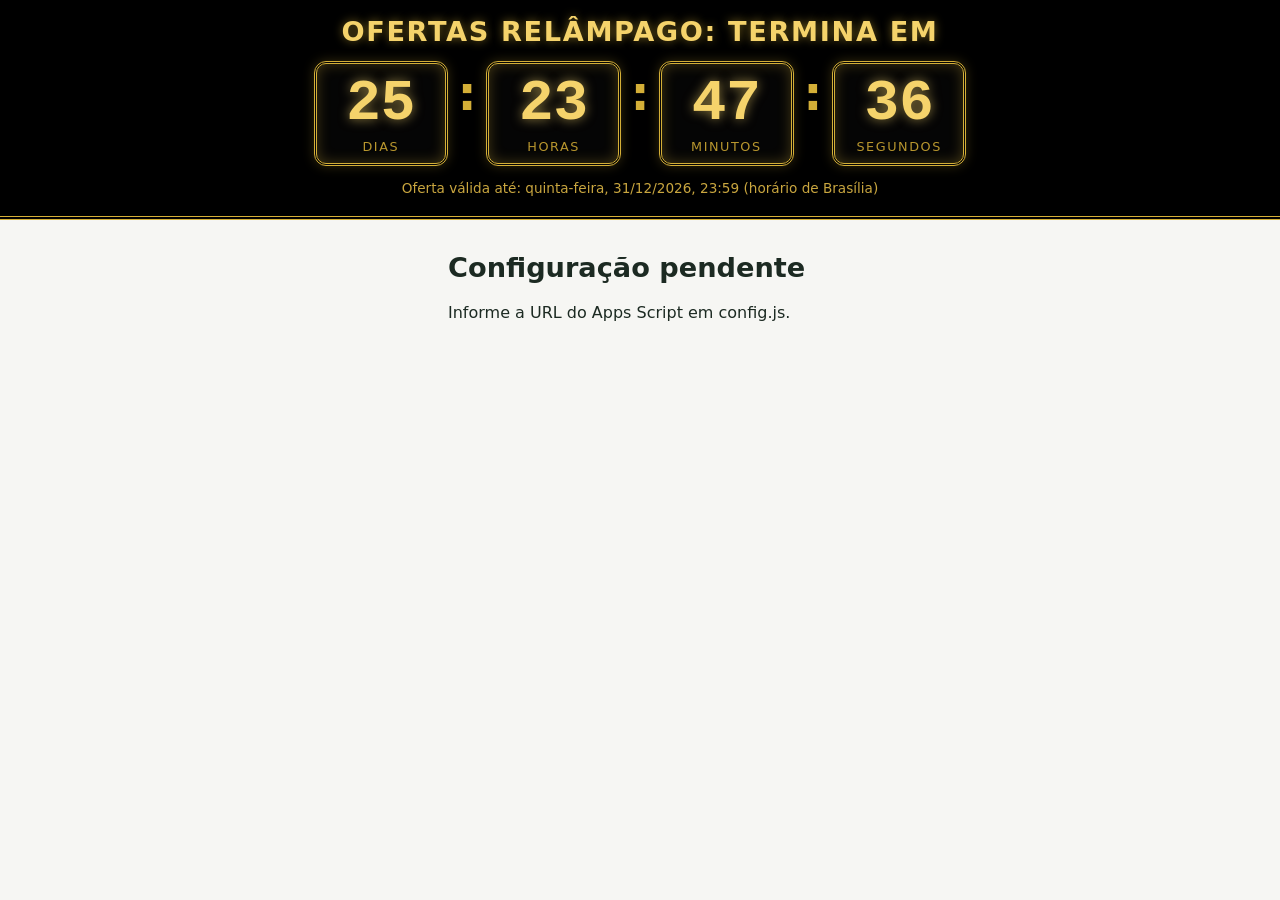
==== index.html @ acaaa5fd "Loja: site completo" ====
<!doctype html>
<html lang="pt-BR">
<head>
  <meta charset="utf-8">
  <meta name="viewport" content="width=device-width, initial-scale=1">
  <title>Loja Carga Rápida</title>
  <meta name="description" content="Carregadores originais e cabos de carregamento ultrarrápido com ofertas por tempo limitado.">
  <link rel="stylesheet" href="css/estilo.css">
  <link rel="stylesheet" href="css/slots.css">
  <link rel="stylesheet" href="css/contagem.css">
  <link rel="stylesheet" href="css/loja.css">
</head>
<body>
  <div id="cab-loja"></div>
  <div id="topo-site"></div>
  <div class="slot-navbar" id="slot-navbar" hidden></div>

  <div class="layout-site" id="layout-site">
    <aside class="lado esq" id="slot-resultados" aria-label="Publicidade" hidden></aside>
    <div id="app"><p class="carregando">Carregando…</p></div>
    <aside class="lado dir" id="slot-lateral" aria-label="Publicidade" hidden></aside>
  </div>

  <footer class="slot-rodape" id="slot-rodape" hidden></footer>
  <div id="toast" role="status" aria-live="polite"></div>
  <script src="config.js"></script>
  <script src="js/util.js"></script>
  <script src="js/api.js"></script>
  <script src="js/ui.js"></script>
  <script src="js/imagens.js"></script>
  <script src="js/carrossel.js"></script>
  <script src="js/slots.js"></script>
  <script src="js/slots-extra.js"></script>
  <script src="js/contagem.js"></script>
  <script src="js/loja.js"></script>
</body>
</html>
---- css/estilo.css ----
:root { --verde: #1b6b3a; --verde-esc: #134d29; --borda: #d7ddd9; --fundo: #f4f7f5; --texto: #1c2a22; --suave: #5a6b61; --erro: #b3261e; }
* { box-sizing: border-box; }
body { margin: 0; font-family: system-ui, -apple-system, "Segoe UI", Roboto, sans-serif; background: var(--fundo); color: var(--texto); line-height: 1.45; }
h1, h2, h3 { margin: 0 0 .4rem; line-height: 1.2; }
h1 { font-size: 1.7rem; } h2 { font-size: 1.3rem; } h3 { font-size: 1.05rem; }
.carregando { text-align: center; margin-top: 3rem; color: var(--suave); }
.central { max-width: 26rem; margin: 0 auto; padding: 2rem 1rem; }
.painel { max-width: 46rem; margin: 0 auto; padding: 1rem; }
.sub { color: var(--suave); margin: 0 0 .8rem; }
.vazio { color: var(--suave); padding: 1rem 0; }
.aviso-legal { color: var(--suave); font-size: .8rem; margin-top: 1.5rem; text-align: center; }

.topo { display: flex; align-items: center; gap: .75rem; padding: .7rem 1rem; background: var(--verde); color: #fff; flex-wrap: wrap; }
.topo .quem { margin-left: auto; font-size: .9rem; opacity: .95; }
.topo .link { background: transparent; border: 1px solid rgba(255,255,255,.6); color: #fff; padding: .3rem .7rem; }

.abas { display: flex; gap: .4rem; margin: 0 0 1rem; border-bottom: 1px solid var(--borda); }
.abas button { background: none; border: none; border-bottom: 3px solid transparent; border-radius: 0; padding: .6rem .9rem; color: var(--suave); }
.abas button.ativa { color: var(--verde-esc); border-bottom-color: var(--verde); font-weight: 600; }

.form { display: flex; flex-direction: column; gap: .8rem; }
.form.linha { flex-direction: row; align-items: flex-end; flex-wrap: wrap; margin-bottom: 1rem; }
.campo { display: flex; flex-direction: column; gap: .25rem; font-size: .9rem; }
.campo label { display: flex; flex-direction: column; gap: .25rem; }
.campo small { color: var(--suave); }
input, select { font: inherit; padding: .6rem .7rem; border: 1px solid var(--borda); border-radius: 8px; background: #fff; min-width: 0; }
input:disabled, select:disabled { background: #eceeed; color: var(--suave); }
input:focus-visible, select:focus-visible, button:focus-visible { outline: 3px solid #9fd4b1; outline-offset: 1px; }
button { font: inherit; padding: .6rem 1rem; border: 1px solid var(--borda); border-radius: 8px; background: #fff; color: var(--texto); cursor: pointer; }
button:hover:not(:disabled) { border-color: var(--verde); }
button:disabled { opacity: .6; cursor: wait; }
button.primario { background: var(--verde); border-color: var(--verde); color: #fff; font-weight: 600; }
button.primario:hover:not(:disabled) { background: var(--verde-esc); }
button.perigo { color: var(--erro); border-color: #e3b5b2; }
.erro-form { color: var(--erro); margin: 0; min-height: 1.2em; font-size: .9rem; }
.nota { background: #fff7e0; border: 1px solid #ecd68a; padding: .6rem .8rem; border-radius: 8px; margin: 0; font-size: .9rem; }

.linha-titulo { display: flex; justify-content: space-between; align-items: center; gap: 1rem; margin-bottom: .8rem; }
.cartao { background: #fff; border: 1px solid var(--borda); border-radius: 12px; padding: 1rem; margin-bottom: .8rem; }
.cartao-topo { display: flex; justify-content: space-between; align-items: flex-start; gap: .5rem; }
.dados { display: grid; grid-template-columns: repeat(auto-fit, minmax(10rem, 1fr)); gap: .5rem 1rem; margin: .5rem 0; }
.dados dt { font-size: .75rem; color: var(--suave); text-transform: uppercase; letter-spacing: .03em; }
.dados dd { margin: 0; font-weight: 600; }
.acoes { display: flex; gap: .5rem; flex-wrap: wrap; margin-top: .6rem; }

.selo { display: inline-block; padding: .15rem .55rem; border-radius: 999px; font-size: .75rem; font-weight: 600; background: #e5e9e7; color: var(--suave); white-space: nowrap; }
.selo.aberto, .selo.ativo { background: #d6f0de; color: var(--verde-esc); }
.selo.rascunho { background: #fff1c9; color: #7a5b00; }
.selo.revogado, .selo.expirado, .selo.arquivado { background: #f3dcda; color: var(--erro); }

.destaque { background: #eef8f1; border: 1px solid #b8dcc4; border-radius: 12px; padding: 1rem; margin: 0 0 1rem; }
.codigo { width: 100%; font-family: ui-monospace, Consolas, monospace; font-size: 1.15rem; letter-spacing: .05em; text-align: center; }
.lista { list-style: none; padding: 0; margin: 0; }
.lista li { display: flex; align-items: center; gap: .7rem; padding: .6rem 0; border-bottom: 1px solid var(--borda); flex-wrap: wrap; }
.lista li button { margin-left: auto; padding: .3rem .7rem; }

#toast { position: fixed; left: 50%; bottom: 1rem; transform: translate(-50%, 150%); background: #22332a; color: #fff; padding: .7rem 1rem; border-radius: 10px; max-width: 92vw; transition: transform .2s; z-index: 10; }
#toast.visivel { transform: translate(-50%, 0); }
#toast.erro { background: var(--erro); }
@media (max-width: 480px) { .form.linha > * { width: 100%; } }

/* ===== Participante: banner, menu lateral, volante ===== */
.tema-mega-sena { --tema: #1f8a4c; --tema-esc: #0f5f31; }
.tema-lotofacil { --tema: #8a1f8f; --tema-esc: #5c1260; }
.tema-quina { --tema: #2b3a9f; --tema-esc: #1c2670; }
.tema-dia-de-sorte { --tema: #c27a14; --tema-esc: #8a530a; }
.tema-neutro { --tema: #1b6b3a; --tema-esc: #134d29; }

.painel:has(.layout-participar) { max-width: 70rem; }
.layout-participar { display: grid; grid-template-columns: minmax(0, 1fr) 17rem; gap: 1.2rem; align-items: start; }
.principal { min-width: 0; }

.vista { animation: entrar .28s ease-out both; }
@keyframes entrar { from { opacity: 0; transform: translateX(18px); } to { opacity: 1; transform: none; } }
@media (prefers-reduced-motion: reduce) { .vista { animation: none; } .menu { transition: none !important; } }

.hero { position: relative; overflow: hidden; border-radius: 16px; padding: 1.2rem 1.3rem; margin-bottom: 1rem; color: #fff;
  background:
    radial-gradient(circle at 92% 18%, rgba(255,255,255,.22) 0 5.5rem, transparent 5.6rem),
    radial-gradient(circle at 78% 95%, rgba(255,255,255,.14) 0 4rem, transparent 4.1rem),
    linear-gradient(135deg, var(--tema), var(--tema-esc));
  display: flex; flex-wrap: wrap; justify-content: space-between; align-items: flex-end; gap: 1rem; }
.hero h2 { font-size: 1.55rem; margin: .3rem 0; }
.hero p { margin: 0; opacity: .95; }
.hero-selo { display: inline-block; background: rgba(255,255,255,.2); padding: .15rem .6rem; border-radius: 999px; font-size: .78rem; font-weight: 600; }
.hero-info { display: flex; gap: 1.4rem; }
.hero-info small { display: block; opacity: .85; font-size: .72rem; text-transform: uppercase; letter-spacing: .04em; }
.hero-info strong { font-size: 1.25rem; }

.menu { position: sticky; top: 1rem; display: flex; flex-direction: column; gap: .6rem; }
.menu h3 { font-size: .8rem; text-transform: uppercase; letter-spacing: .05em; color: var(--suave); margin: .6rem 0 0; }
.menu-fechar { display: none; align-self: flex-end; background: transparent; border: 1px solid var(--borda); color: var(--texto); }
.menu-nav { display: flex; flex-direction: column; gap: .3rem; }
.menu-nav button { text-align: left; background: #fff; }
.menu-nav button.ativa { border-color: var(--verde); background: #eaf6ee; font-weight: 600; }
.mini { text-align: left; display: flex; flex-direction: column; gap: .1rem; width: 100%; padding: .7rem .8rem; color: #fff; border: 2px solid transparent;
  background: linear-gradient(135deg, var(--tema), var(--tema-esc)); border-radius: 12px; transition: transform .15s, box-shadow .15s; }
.mini:hover:not(:disabled) { transform: translateX(-3px); box-shadow: 0 4px 12px rgba(0,0,0,.18); border-color: rgba(255,255,255,.5); }
.mini.atual { border-color: #fff; box-shadow: 0 0 0 3px var(--tema); }
.mini-mod { font-size: .7rem; text-transform: uppercase; letter-spacing: .05em; opacity: .9; }
.mini strong { font-size: 1rem; }
.mini-linha { font-size: .8rem; opacity: .95; }
.mini-selo { align-self: flex-start; margin-top: .3rem; background: rgba(255,255,255,.25); padding: .1rem .5rem; border-radius: 999px; font-size: .7rem; font-weight: 600; }

.abrir-menu { display: none; margin-bottom: .8rem; }
.fundo-menu { display: none; }

/* volante */
.progresso { margin-bottom: 1rem; }
.progresso-texto { margin-bottom: .3rem; }
.barra { height: .6rem; background: #dfe6e2; border-radius: 999px; overflow: hidden; }
.barra > div { height: 100%; background: var(--verde); transition: width .3s; }
.volante-contador { margin: .4rem 0 .8rem; font-weight: 600; min-height: 1.4em; }
.volante { display: grid; gap: .45rem; margin-bottom: .8rem; }
.bola { aspect-ratio: 1; padding: 0; border-radius: 50%; border: 2px solid #3d4b43; background: #fff; font-weight: 700; font-size: 1rem; display: flex; align-items: center; justify-content: center; transition: background .12s, color .12s, transform .12s; }
.bola:hover { transform: scale(1.06); }
.bola.marcada { background: var(--tema, var(--verde)); border-color: var(--tema-esc, var(--verde-esc)); color: #fff; }
.volante-tela { display: flex; flex-direction: column; gap: 1rem; }
.volante-tela .cartao { margin-bottom: 0; }
.jogos { list-style: none; padding: 0; margin: 0; display: flex; flex-direction: column; gap: .6rem; }
.jogos li { display: flex; align-items: center; gap: .6rem; flex-wrap: wrap; padding: .6rem; border: 1px solid var(--borda); border-radius: 10px; }
.jogos li.em-edicao { border-color: var(--verde); background: #eef8f1; }
.jogo-n { font-size: .8rem; color: var(--suave); min-width: 3.4rem; }
.chips { display: flex; gap: .3rem; flex-wrap: wrap; }
.chip { background: var(--tema, var(--verde)); color: #fff; border-radius: 999px; min-width: 2rem; text-align: center; padding: .15rem .45rem; font-weight: 700; font-size: .9rem; }
.jogo-acoes { margin-left: auto; display: flex; gap: .4rem; }
.jogo-acoes button { padding: .3rem .7rem; }
.rodape-cota { justify-content: flex-end; }

@media (max-width: 900px) {
  .layout-participar { grid-template-columns: 1fr; }
  .abrir-menu { display: inline-block; }
  .menu { position: fixed; top: 0; right: 0; bottom: 0; width: min(19rem, 85vw); background: var(--fundo); padding: 1rem; z-index: 20;
    overflow-y: auto; transform: translateX(105%); transition: transform .25s ease-out; box-shadow: -6px 0 18px rgba(0,0,0,.2); }
  .menu.aberto { transform: none; }
  .menu-fechar { display: inline-block; }
  .fundo-menu { display: block; position: fixed; inset: 0; background: rgba(0,0,0,.4); z-index: 15; }
}

h1, h2, h3, .mini strong, .cartao h3 { overflow-wrap: anywhere; }

/* ===== Banner do topo, carrossel, PIX, configurações e página pública ===== */
.topo-site { background: #fff; border-bottom: 1px solid var(--borda); }
.topo-site a { display: block; }
.topo-img { display: block; width: 100%; max-height: 11rem; object-fit: cover; opacity: 0; transition: opacity .3s; }
.topo-img.carregada { opacity: 1; }

.carrossel { position: relative; margin-bottom: 1rem; }
.car-janela { overflow: hidden; border-radius: 16px; }
.car-faixa { display: flex; align-items: stretch; transition: transform .5s ease; }
.car-slide { flex: 0 0 100%; min-width: 0; display: flex; }
.car-slide > * { flex: 1 1 auto; min-width: 0; margin-bottom: 0; }
.car-banner { position: relative; display: block; min-height: 10rem; background: #dfe6e2; color: #fff; text-decoration: none; }
.car-img { position: absolute; inset: 0; width: 100%; height: 100%; object-fit: cover; opacity: 0; transition: opacity .3s; }
.car-img.carregada { opacity: 1; }
.car-legenda { position: absolute; left: 0; right: 0; bottom: 0; padding: .6rem 1rem; background: linear-gradient(transparent, rgba(0,0,0,.65)); font-weight: 600; }
.car-seta { position: absolute; top: 50%; transform: translateY(-50%); width: 2.4rem; height: 2.4rem; padding: 0; border-radius: 50%; font-size: 1.5rem; line-height: 1; background: rgba(255,255,255,.85); border-color: transparent; z-index: 2; }
.car-seta.esq { left: .5rem; } .car-seta.dir { right: .5rem; }
.car-pontos { position: absolute; left: 0; right: 0; bottom: .5rem; display: flex; justify-content: center; gap: .4rem; z-index: 2; pointer-events: none; }
.car-ponto { pointer-events: auto; width: .65rem; height: .65rem; padding: 0; border-radius: 50%; border: 0; background: rgba(255,255,255,.55); }
.car-ponto.ativo { background: #fff; width: 1.4rem; border-radius: 999px; }
.hero-botao { align-self: flex-end; background: rgba(255,255,255,.95); color: var(--tema-esc); border: 0; font-weight: 600; }
.car-slide .hero { padding-bottom: 2rem; }

.botao-link { display: inline-block; padding: .6rem 1rem; border: 1px solid var(--borda); border-radius: 8px; background: #fff; color: var(--texto); text-decoration: none; text-align: center; }
.botao-link:hover { border-color: var(--verde); }
.link-topo { margin-left: auto; color: #fff; font-size: .9rem; }

.aviso-reprovado { background: #fdecea; border: 1px solid #efb5b0; color: #7a1c15; border-radius: 10px; padding: .7rem .9rem; }
.pix .previa, .previa { text-align: center; margin: .6rem 0; }
.pix-qr-img { max-width: min(18rem, 100%); height: auto; border: 1px solid var(--borda); border-radius: 10px; background: #fff; padding: .4rem; }
.codigo-pix { width: 100%; font-family: ui-monospace, Consolas, monospace; font-size: .8rem; word-break: break-all; }
textarea { font: inherit; padding: .6rem .7rem; border: 1px solid var(--borda); border-radius: 8px; width: 100%; }
details { margin: .4rem 0; } summary { cursor: pointer; font-weight: 600; margin-bottom: .4rem; }
.marcar { display: flex; align-items: center; gap: .5rem; margin: .6rem 0; }
input[type=range] { padding: 0; width: 100%; }
h4 { margin: 1rem 0 .4rem; font-size: .95rem; }
.banners { list-style: none; padding: 0; margin: 0 0 .5rem; display: flex; flex-direction: column; gap: .8rem; }
.banner-item { display: flex; gap: .8rem; padding: .7rem; border: 1px solid var(--borda); border-radius: 10px; flex-wrap: wrap; }
.miniatura { position: relative; width: 9rem; min-height: 5rem; background: #dfe6e2; border-radius: 8px; overflow: hidden; flex: 0 0 auto; }
.banner-campos { display: flex; flex-direction: column; gap: .4rem; flex: 1 1 14rem; min-width: 0; }
.cartao .topo-img { border-radius: 10px; }
@media (max-width: 480px) { .miniatura { width: 100%; height: 6rem; } }

/* ===== Ajustes visuais (conferidos nas capturas de tela) ===== */
#toast { visibility: hidden; opacity: 0; pointer-events: none; transition: transform .2s, opacity .2s, visibility .2s; }
#toast.visivel { visibility: visible; opacity: 1; }

.abas { overflow-x: auto; scrollbar-width: thin; }
.abas button { flex: 0 0 auto; white-space: nowrap; }

.car-janela { border-radius: 16px; overflow: hidden; isolation: isolate; }
.car-slide { overflow: hidden; }
.car-slide .hero { border-radius: 0; padding-left: 3.4rem; padding-right: 3.4rem; }
.car-legenda { padding-left: 3.4rem; padding-right: 3.4rem; }

/* ===== Comprovante (página pública), auditoria e conferência ===== */
.botao-link.largo { display: block; margin-top: 1rem; }
.botao-link.claro { margin-left: auto; background: #fff; color: var(--verde-esc); font-weight: 600; border-color: #fff; }
.link-publico { color: #fff; font-size: .85rem; text-decoration: underline; }

.recibos { display: flex; flex-wrap: wrap; gap: 1.2rem; justify-content: center; margin: 1rem 0; }
.recibo { font-family: ui-monospace, "Courier New", Consolas, monospace; background: #fffdf7; color: #222; width: min(100%, 24rem); padding: 1.1rem 1.1rem 1rem;
  border-radius: 4px; box-shadow: 0 2px 12px rgba(0,0,0,.2); border-top: 7px solid var(--tema, var(--verde)); }
.recibo hr { border: 0; border-top: 2px dashed #9a9a9a; margin: .7rem 0; }
.recibo-titulo { text-align: center; font-weight: 800; font-size: 1.4rem; letter-spacing: .03em; }
.recibo-sub { text-align: center; font-size: .85rem; margin-top: .2rem; overflow-wrap: anywhere; }
.recibo-linha { display: flex; justify-content: space-between; gap: .6rem; font-size: .85rem; padding: .08rem 0; }
.recibo-linha span:last-child { text-align: right; overflow-wrap: anywhere; }
.recibo-jogo { display: flex; gap: .8rem; font-size: 1.1rem; padding: .12rem 0; letter-spacing: .02em; }
.recibo-letra { font-weight: 800; min-width: 1.7rem; }
.recibo-nums { word-spacing: .05em; overflow-wrap: anywhere; }
.recibo-registro { text-align: center; font-weight: 800; font-size: .85rem; padding: .3rem 0; }
.recibo-registro.ok { color: #14693a; }
.recibo-registro.pendente { color: #8a5a00; }
.recibo-aviso { text-align: center; font-size: .7rem; color: #666; margin-top: .4rem; }

.jogos li.pendente { opacity: .65; }
.salvando { margin-left: auto; font-size: .8rem; color: var(--suave); font-style: italic; }

.comprovantes { list-style: none; padding: 0; margin: 0 0 .8rem; display: flex; flex-wrap: wrap; gap: .8rem; }
.comprovantes li { display: flex; flex-direction: column; gap: .3rem; width: 9rem; }
.miniatura-botao { position: relative; width: 100%; height: 7rem; padding: 0; overflow: hidden; border-radius: 8px; background: #dfe6e2; }
.visualizador { position: fixed; inset: 0; z-index: 50; background: rgba(0,0,0,.85); display: flex; align-items: center; justify-content: center; padding: 1rem; overflow: auto; }
.visualizador-img { max-width: 100%; max-height: 92vh; opacity: 0; transition: opacity .2s; background: #fff; }
.visualizador-img.carregada { opacity: 1; }
.fechar-visualizador { position: fixed; top: .8rem; right: .8rem; z-index: 51; }
.chip.acerto { background: #1b6b3a; outline: 3px solid #f2c94c; }
.chip.erro { background: #8a948e; }

/* ajustes finos */
.car-legenda { padding-bottom: 1.9rem; }
.cartao .campo { margin-bottom: .7rem; }
.cartao .destaque, .cartao .aviso-reprovado { margin-top: .8rem; }
.cartao > .botao-link { margin-top: .2rem; }

.perigo-zona { border-color: #e3b5b2; }
---- css/slots.css ----
/* Espaços de propaganda, faixa rotativa e resultados das loterias. */
textarea.codigo { text-align: left; }
.faixa-resumo { background: #0b3d2e; color: #fff; text-align: center; font-weight: 700; font-size: .8rem; padding: .3rem .8rem; }
.faixa-resumo[hidden], .slot-navbar[hidden], .slot-rodape[hidden], .lado[hidden] { display: none !important; }

.slot-navbar, .slot-rodape { max-width: 70rem; margin: .75rem auto; padding: 0 1rem; text-align: center; }
.slot-img { display: block; max-width: 100%; height: auto; margin: 0 auto; border-radius: 10px; opacity: 0; transition: opacity .3s; }
.slot-img.carregada { opacity: 1; }
.slot-quadro { display: block; width: 100%; border: 0; height: 90px; }

.layout-site { display: grid; grid-template-columns: minmax(0, 1fr); gap: 1rem; padding: 0 .5rem; }
.layout-site.tem-esq { grid-template-columns: 7.5rem minmax(0, 1fr); }
.layout-site.tem-dir { grid-template-columns: minmax(0, 1fr) 7.5rem; }
.layout-site.tem-esq.tem-dir { grid-template-columns: 7.5rem minmax(0, 1fr) 7.5rem; }
.lado { position: sticky; top: .75rem; align-self: start; padding-top: 1rem; }
.lado-titulo { font-size: .65rem; text-transform: uppercase; letter-spacing: .05em; color: var(--suave); margin: 0 0 .3rem; }

/* Cartões de resultado compactos (metade do tamanho anterior) */
.lot-card { border-radius: 8px; padding: .4rem; margin-bottom: .4rem; color: #fff; background: var(--cor, #1b6b3a); line-height: 1.25; }
.lot-megasena { --cor: #209869; }
.lot-lotofacil { --cor: #930089; }
.lot-quina { --cor: #260085; }
.lot-card h3 { margin: 0; font-size: .75rem; }
.lot-card small { display: block; opacity: .9; font-size: .6rem; }
.lot-bolas { display: flex; flex-wrap: wrap; gap: 2px; margin: .3rem 0; }
.lot-bola { width: .95rem; height: .95rem; border-radius: 50%; background: #fff; color: #222; font-weight: 700; font-size: .5rem; display: grid; place-items: center; }
.lot-status { font-weight: 700; font-size: .65rem; }

@media (max-width: 1100px) {
  .layout-site, .layout-site.tem-esq, .layout-site.tem-dir, .layout-site.tem-esq.tem-dir { grid-template-columns: minmax(0, 1fr); }
  .lado { position: static; padding-top: .5rem; }
  .lado.esq { display: flex; gap: .6rem; overflow-x: auto; }
  .lado.esq .lot-card { flex: 0 0 7.5rem; margin-bottom: 0; }
  .lado.esq .lado-titulo { display: none; }
  .lado.dir { max-width: 22rem; margin: 0 auto; width: 100%; }
}

/* Aba Usuários */
.aviso-ok { background: #eef8f1; border: 1px solid #9fd3b0; border-radius: 8px; padding: .6rem .8rem; margin-top: .6rem; overflow-wrap: anywhere; }
.aviso-ok code { background: #fff; padding: .1rem .35rem; border-radius: 4px; }

/* Espaços extras: cabeçalho, menu, meio e coluna da esquerda */
.slot-extra[hidden] { display: none !important; }
.slot-extra { text-align: center; }
.slot-extra .slot-img { max-width: 100%; height: auto; }
.slot-cabecalho { flex: 1 1 8rem; max-width: 30rem; margin: 0 auto; }
.slot-cabecalho .slot-img { max-height: 3rem; width: auto; }
.slot-cabecalho .slot-quadro { height: 3rem; }
.slot-menu { margin-top: .6rem; }
.slot-menu .slot-quadro { height: 250px; }
.slot-meio { margin: 0 0 1rem; }
.slot-lateral_esq { margin-top: .6rem; }
.slot-lateral_esq .slot-quadro { height: 600px; }
@media (max-width: 1100px) { .lado.esq .slot-extra { flex: 0 0 12rem; } }
---- css/contagem.css ----
/* Relógio de contagem regressiva (todas as páginas): fundo preto, números e molduras dourados */
#contagem { background: #000; border-bottom: 4px double #d4af37; }
.contagem { max-width: 46rem; margin: 0 auto; padding: 1rem .8rem 1.1rem; text-align: center; }
.cd-titulo { margin: 0 0 .8rem; color: #f5d36b; text-transform: uppercase; letter-spacing: .06em; font-size: clamp(1rem, 4.4vw, 1.7rem);
  text-shadow: 0 0 10px rgba(212, 175, 55, .55); overflow-wrap: anywhere; }
.cd-relogio { display: flex; justify-content: center; align-items: flex-start; gap: clamp(.15rem, 1.2vw, .6rem); }
.cd-caixa { flex: 1 1 0; max-width: 8.4rem; min-width: 0; background: #050505; border: 3px double #d4af37; border-radius: 12px; padding: .5rem .2rem .4rem;
  box-shadow: inset 0 0 14px rgba(212, 175, 55, .3), 0 0 12px rgba(212, 175, 55, .25); }
.cd-num { display: block; color: #f5d36b; font-family: ui-monospace, "Courier New", Consolas, monospace; font-weight: 700; font-variant-numeric: tabular-nums;
  font-size: clamp(1.9rem, 10vw, 3.6rem); line-height: 1.1; text-shadow: 0 0 12px rgba(245, 211, 107, .6); }
.cd-rotulo { display: block; color: #b8962e; font-size: clamp(.55rem, 2.2vw, .8rem); letter-spacing: .12em; margin-top: .15rem; }
.cd-sep { color: #d4af37; font-size: clamp(1.6rem, 8vw, 3rem); font-weight: 700; line-height: 1.35; }
.cd-data { color: #c9a63f; margin: .8rem 0 0; font-size: .85rem; }
.cd-data::first-letter { text-transform: uppercase; }
.cd-fim { color: #f5d36b; font-weight: 700; margin: .5rem 0 0; }
---- css/loja.css ----
/* Loja: cores, vitrine, cartões de produto e janela de detalhes. */
:root { --verde: #e85d04; --verde-esc: #b84700; --fundo: #f6f6f3; --borda: #e0ddd6; --preco: #12805c; }
.topo { background: #1c1c1c; }
.topo strong { font-size: 1.15rem; letter-spacing: .02em; }
.topo .link-topo { margin-left: auto; text-decoration: underline; }
.abas button.ativa { border-bottom-color: var(--verde); }

.layout-site.tem-esq { grid-template-columns: 10rem minmax(0, 1fr); }
.layout-site.tem-dir { grid-template-columns: minmax(0, 1fr) 10rem; }
.layout-site.tem-esq.tem-dir { grid-template-columns: 10rem minmax(0, 1fr) 10rem; }
@media (max-width: 1100px) {
  .layout-site, .layout-site.tem-esq, .layout-site.tem-dir, .layout-site.tem-esq.tem-dir { grid-template-columns: minmax(0, 1fr); }
}

.painel.loja { max-width: 70rem; }
.slot-extra { max-width: 70rem; margin: .6rem auto; text-align: center; }
.slot-extra[hidden] { display: none !important; }
.slot-cabecalho { margin: 0 auto; padding: .4rem 1rem; background: #fff; border-bottom: 1px solid var(--borda); max-width: none; }
.slot-extra .slot-img { margin: 0 auto; }

/* categorias */
.categorias { display: flex; gap: .5rem; flex-wrap: wrap; margin: 0 0 1rem; }
.categorias button { border-radius: 999px; padding: .4rem .9rem; font-size: .9rem; }
.categorias button.ativa { background: var(--verde); border-color: var(--verde); color: #fff; font-weight: 600; }

/* vitrine */
.titulo-secao { margin: 1rem 0 .6rem; }
.grade { display: grid; grid-template-columns: repeat(auto-fill, minmax(15rem, 1fr)); gap: 1rem; margin-bottom: 1.5rem; }
.prod { position: relative; display: flex; flex-direction: column; background: #fff; border: 1px solid var(--borda); border-radius: 14px; overflow: hidden; transition: box-shadow .15s, transform .15s; }
.prod:hover { box-shadow: 0 6px 18px rgba(0,0,0,.12); transform: translateY(-2px); }
.prod-foto { display: block; position: relative; width: 100%; aspect-ratio: 1; padding: 0; border: 0; border-radius: 0; background: #fff; cursor: pointer; }
.prod-foto:hover:not(:disabled) { border: 0; }
.prod-img { position: absolute; inset: 0; width: 100%; height: 100%; object-fit: contain; opacity: 0; transition: opacity .3s; }
.prod-img.carregada { opacity: 1; }
.prod-sem-foto { position: absolute; inset: 0; display: grid; place-items: center; color: var(--suave); font-size: .85rem; background: #f0eee8; }
.selo-oferta, .selo-desc { position: absolute; top: .6rem; z-index: 1; padding: .15rem .55rem; border-radius: 999px; font-size: .75rem; font-weight: 700; color: #fff; }
.selo-oferta { left: .6rem; background: #d62828; }
.selo-desc { right: .6rem; background: var(--preco); }
.prod-corpo { display: flex; flex-direction: column; gap: .35rem; padding: .8rem .9rem .9rem; flex: 1; }
.prod-nome { font-size: 1rem; margin: 0; font-weight: 600; text-align: left; background: none; border: 0; padding: 0; cursor: pointer; color: var(--texto); }
.prod-nome:hover { color: var(--verde-esc); text-decoration: underline; border: 0; }
.prod-cat { font-size: .72rem; color: var(--suave); text-transform: uppercase; letter-spacing: .05em; }
.preco-de { color: var(--suave); text-decoration: line-through; font-size: .85rem; }
.preco { color: var(--preco); font-size: 1.45rem; font-weight: 800; line-height: 1.1; }
.prod-acoes { margin-top: auto; display: flex; flex-direction: column; gap: .4rem; padding-top: .4rem; }
.btn-comprar { display: block; text-align: center; background: var(--verde); border: 1px solid var(--verde); color: #fff !important; font-weight: 700; text-decoration: none; padding: .7rem 1rem; border-radius: 10px; }
.btn-comprar:hover { background: var(--verde-esc); border-color: var(--verde-esc); }
.btn-comprar.inativo { background: #cfcac0; border-color: #cfcac0; cursor: not-allowed; }
.btn-detalhes { font-size: .9rem; }
.pagto-info { font-size: .72rem; color: var(--suave); text-align: center; }
.aviso-compra { color: var(--suave); font-size: .82rem; text-align: center; margin: 1rem 0; }
.vazio-loja { text-align: center; padding: 3rem 1rem; color: var(--suave); }
.rodape-loja { text-align: center; font-size: .8rem; color: var(--suave); padding: 1rem 0 2rem; }
.rodape-loja a { color: var(--suave); }

/* janela de detalhes */
.modal-fundo { position: fixed; inset: 0; z-index: 60; background: rgba(0,0,0,.7); display: flex; align-items: flex-start; justify-content: center; padding: 1rem; overflow-y: auto; }
.modal { position: relative; width: min(100%, 54rem); background: #fff; border-radius: 16px; padding: 1.2rem; margin: auto; display: grid; grid-template-columns: minmax(0, 1fr) minmax(0, 1fr); gap: 1.2rem; }
.modal-fechar { position: absolute; top: .6rem; right: .6rem; z-index: 2; }
.galeria-principal { position: relative; aspect-ratio: 1; background: #fff; border: 1px solid var(--borda); border-radius: 12px; overflow: hidden; }
.galeria-principal .prod-img { object-fit: contain; }
.miniaturas { display: flex; gap: .5rem; margin-top: .5rem; flex-wrap: wrap; }
.miniaturas button { position: relative; width: 4rem; height: 4rem; padding: 0; border-radius: 8px; overflow: hidden; background: #fff; }
.miniaturas button.ativa { border: 2px solid var(--verde); }
.modal-info { display: flex; flex-direction: column; gap: .6rem; min-width: 0; }
.modal-info h2 { font-size: 1.35rem; padding-right: 2rem; }
.descricao { white-space: pre-line; overflow-wrap: anywhere; color: var(--texto); margin: 0; }
.video-caixa { position: relative; width: 100%; aspect-ratio: 16 / 9; background: #000; border-radius: 10px; overflow: hidden; }
.video-caixa iframe, .video-caixa video { position: absolute; inset: 0; width: 100%; height: 100%; border: 0; background: #000; }
.quadro-produto { width: 100%; height: 26rem; border: 1px solid var(--borda); border-radius: 10px; background: #fff; }
.modal-video { grid-column: 1 / -1; }
@media (max-width: 700px) { .modal { grid-template-columns: 1fr; } }

/* painel do administrador */
.linha-prod { display: flex; gap: .8rem; align-items: center; flex-wrap: wrap; }
.thumb-prod { position: relative; width: 4.5rem; height: 4.5rem; flex: 0 0 auto; background: #f0eee8; border-radius: 8px; overflow: hidden; }
.thumb-prod .prod-img { object-fit: cover; }
.info-prod { flex: 1 1 12rem; min-width: 0; }
.info-prod h3 { margin: 0; }
.fotos-admin { display: flex; gap: .7rem; flex-wrap: wrap; margin: .5rem 0; }
.foto-admin { width: 7rem; display: flex; flex-direction: column; gap: .3rem; }
.foto-admin .thumb-prod { width: 7rem; height: 7rem; }
.cartao textarea { min-height: 9rem; }
.form-prod { max-width: 40rem; }
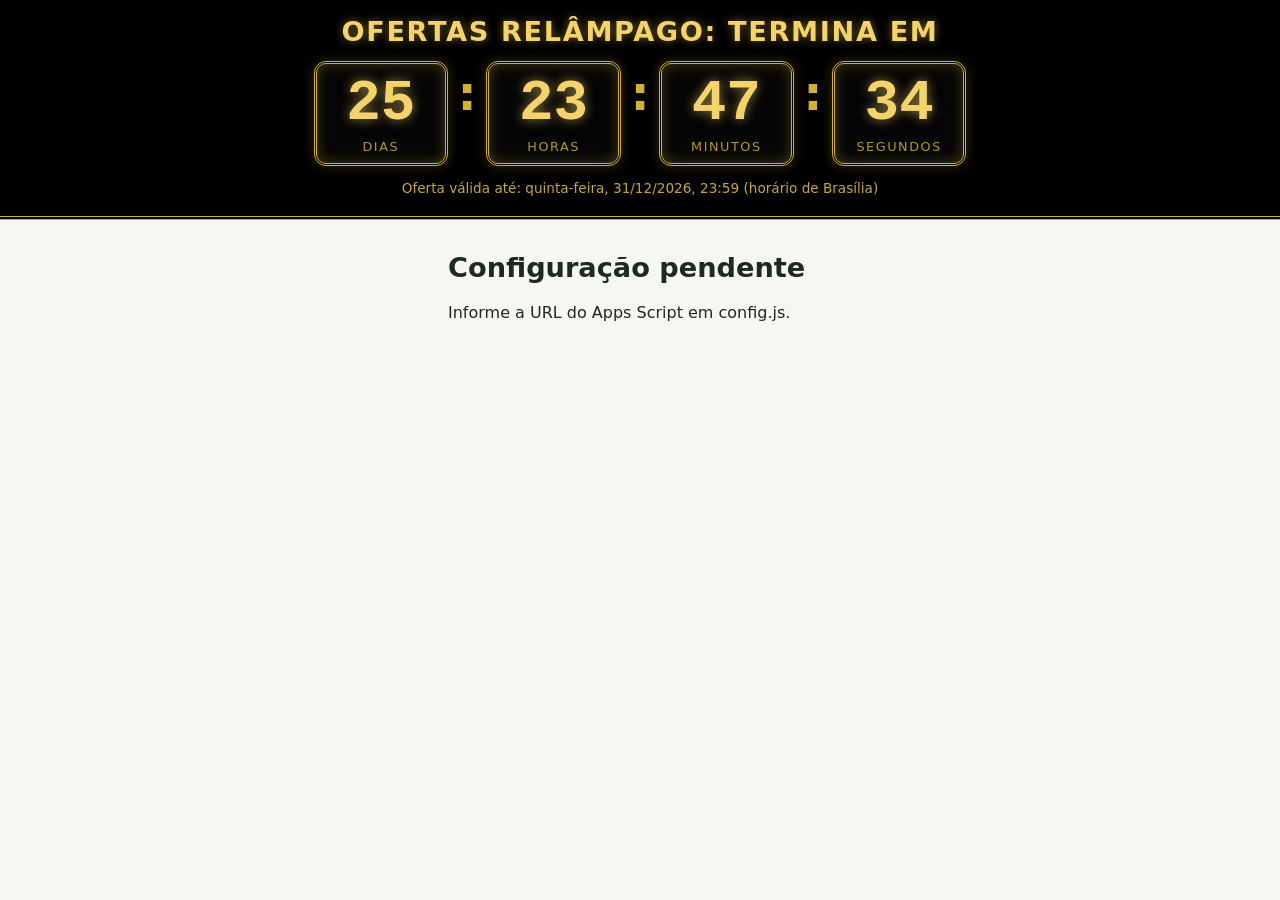
==== commit 92409222: "Marca BR Carregadores" ====
--- a/index.html
+++ b/index.html
@@ -3,7 +3,7 @@
 <head>
   <meta charset="utf-8">
   <meta name="viewport" content="width=device-width, initial-scale=1">
-  <title>Loja Carga Rápida</title>
+  <title>BR Carregadores</title>
   <meta name="description" content="Carregadores originais e cabos de carregamento ultrarrápido com ofertas por tempo limitado.">
   <link rel="stylesheet" href="css/estilo.css">
   <link rel="stylesheet" href="css/slots.css">
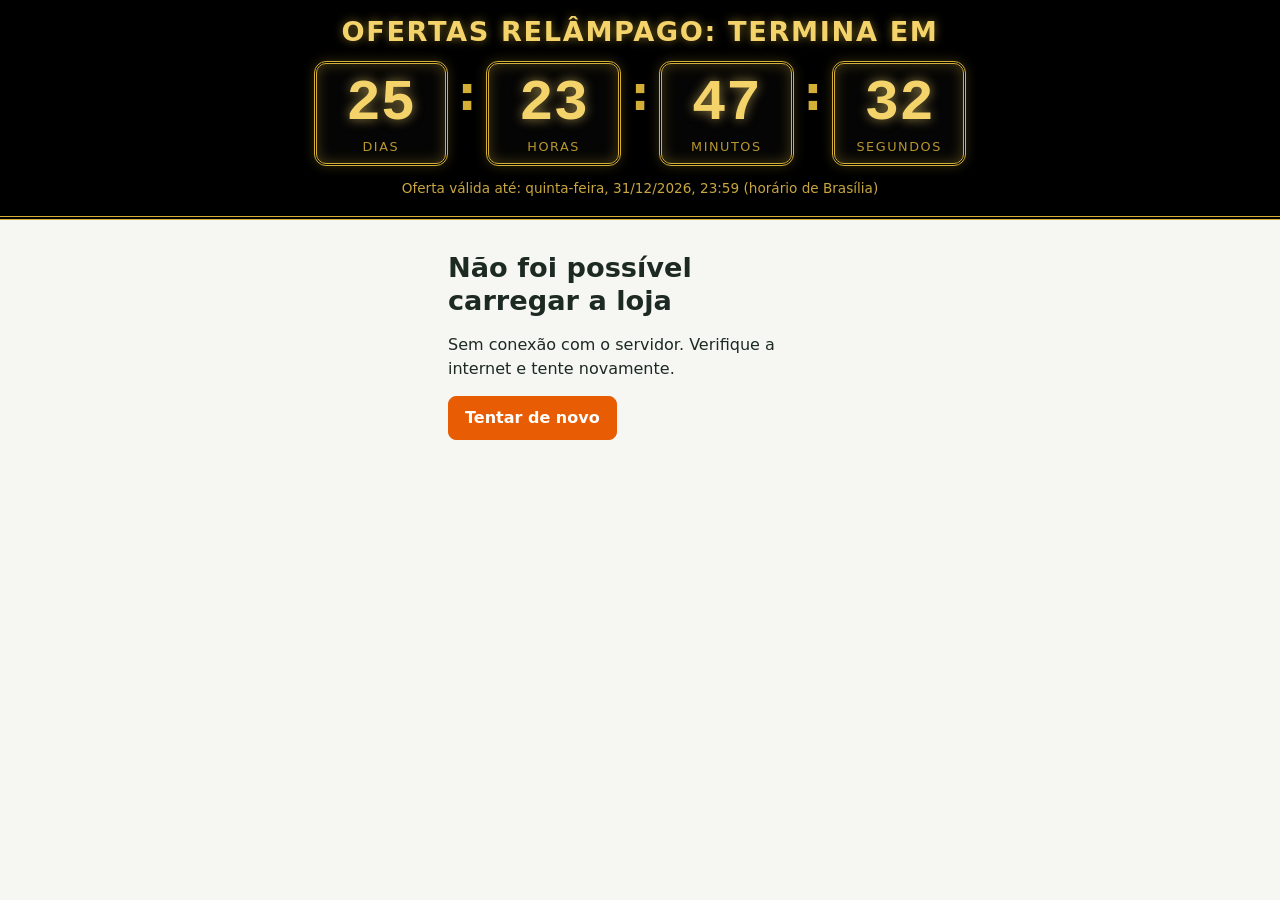
==== commit 89509ab7: "loja: supremo, recuperacao de senha, layout e BR Carregadores" ====
--- a/index.html
+++ b/index.html
@@ -9,6 +9,7 @@
   <link rel="stylesheet" href="css/slots.css">
   <link rel="stylesheet" href="css/contagem.css">
   <link rel="stylesheet" href="css/loja.css">
+  <link rel="stylesheet" href="css/responsivo.css">
 </head>
 <body>
   <div id="cab-loja"></div>
--- a/css/estilo.css
+++ b/css/estilo.css
@@ -235,3 +235,6 @@
 .cartao > .botao-link { margin-top: .2rem; }
 
 .perigo-zona { border-color: #e3b5b2; }
+
+/* contas e recuperação de senha */
+.link-claro { background: transparent; border: 0; color: var(--verde-esc); text-decoration: underline; padding: .3rem; align-self: center; }
--- a/css/responsivo.css
+++ b/css/responsivo.css
@@ -0,0 +1,66 @@
+/* Layout fluido: telas grandes aproveitam o espaço; celulares e telas pequenas ficam compactos. Carregar por último. */
+
+/* ---------- colunas laterais (resultados, propagandas) ---------- */
+.layout-site { gap: clamp(.6rem, 1.4vw, 1.5rem); padding: 0 clamp(.5rem, 1.4vw, 1.5rem); align-items: start; }
+.layout-site.tem-esq { grid-template-columns: clamp(9rem, 14vw, 16rem) minmax(0, 1fr); }
+.layout-site.tem-dir { grid-template-columns: minmax(0, 1fr) clamp(9rem, 15vw, 17rem); }
+.layout-site.tem-esq.tem-dir { grid-template-columns: clamp(9rem, 14vw, 16rem) minmax(0, 1fr) clamp(9rem, 15vw, 17rem); }
+.lado { top: 0; padding-top: .5rem; max-height: 100vh; overflow-y: auto; scrollbar-width: thin; }
+.lado-titulo { font-size: clamp(.68rem, .85vw, .85rem); margin: 0 0 .5rem; }
+.lot-card { padding: clamp(.45rem, .8vw, .85rem); border-radius: 10px; margin-bottom: clamp(.4rem, .7vw, .75rem); }
+.lot-card h3 { font-size: clamp(.8rem, 1.1vw, 1.1rem); }
+.lot-card small { font-size: clamp(.62rem, .85vw, .82rem); }
+.lot-bolas { gap: clamp(2px, .3vw, 4px); margin: .4rem 0; }
+.lot-bola { width: clamp(1rem, 1.55vw, 1.55rem); height: clamp(1rem, 1.55vw, 1.55rem); font-size: clamp(.5rem, .78vw, .78rem); }
+.lot-status { font-size: clamp(.65rem, .9vw, .9rem); }
+.slot-lateral_esq .slot-quadro { max-width: 100%; }
+
+/* ---------- conteúdo central ---------- */
+.painel { max-width: min(100%, 90rem); padding: clamp(.6rem, 2vw, 1.75rem); }
+.painel.loja { max-width: min(100%, 90rem); }
+.painel:has(.layout-participar) { max-width: min(100%, 90rem); }
+.painel .form:not(.linha) { max-width: 44rem; }
+.painel .cartao .form { max-width: none; }
+.abas { flex-wrap: wrap; overflow: visible; }
+.lista-usuarios { display: grid; grid-template-columns: repeat(auto-fill, minmax(min(100%, 22rem), 1fr)); gap: .9rem; align-items: start; }
+.lista-usuarios .cartao { margin-bottom: 0; }
+.layout-participar { grid-template-columns: minmax(0, 1fr) clamp(15rem, 20vw, 22rem); }
+
+/* ---------- até 1100px: laterais viram faixa horizontal ---------- */
+@media (max-width: 1100px) {
+  .layout-site, .layout-site.tem-esq, .layout-site.tem-dir, .layout-site.tem-esq.tem-dir { grid-template-columns: minmax(0, 1fr); }
+  .lado { max-height: none; overflow-y: visible; padding-top: .4rem; }
+  .lado.esq { display: flex; gap: .5rem; overflow-x: auto; scrollbar-width: thin; padding-bottom: .3rem; }
+  .lado.esq .lot-card { flex: 0 0 8.5rem; margin-bottom: 0; }
+  .lado.esq .lot-bola { width: 1.05rem; height: 1.05rem; font-size: .55rem; }
+  .lado.esq .lot-card h3 { font-size: .8rem; } .lado.esq .lot-card small { font-size: .62rem; } .lado.esq .lot-status { font-size: .68rem; }
+  .lado.dir { max-width: 24rem; }
+}
+
+/* ---------- celular e telas pequenas: minimalista ---------- */
+@media (max-width: 700px) {
+  h1 { font-size: 1.35rem; } h2 { font-size: 1.15rem; } h3 { font-size: 1rem; }
+  .painel { padding: .5rem; }
+  .central { padding: 1.2rem .8rem; }
+  .cartao { padding: .7rem; margin-bottom: .6rem; border-radius: 10px; }
+  button { padding: .45rem .75rem; font-size: .9rem; }
+  input, select, textarea { padding: .5rem .6rem; }
+  .sub { font-size: .88rem; margin-bottom: .5rem; }
+  .acoes { gap: .4rem; }
+  .abas { flex-wrap: nowrap; overflow-x: auto; }
+  .abas button { padding: .5rem .7rem; font-size: .88rem; }
+  .topo { padding: .5rem .7rem; gap: .5rem; }
+  .topo .link-publico { display: none; }
+  .topo .quem { max-width: 45vw; overflow: hidden; text-overflow: ellipsis; white-space: nowrap; font-size: .78rem; }
+  .topo .link { padding: .25rem .55rem; font-size: .8rem; }
+  /* resultados: só nome, bolas e situação */
+  .lado.esq { gap: .4rem; }
+  .lado.esq .lot-card { flex-basis: 6.6rem; padding: .35rem; }
+  .lado.esq .lot-card small { display: none; }
+  .lado.esq .lot-bola { width: .9rem; height: .9rem; font-size: .5rem; }
+  .lado.esq .slot-extra { flex-basis: 9rem; }
+  .lado.dir { max-width: 100%; }
+  .layout-site { padding: 0 .3rem; gap: .4rem; }
+  .lista-usuarios { grid-template-columns: 1fr; }
+  .painel .form:not(.linha) { max-width: none; }
+}
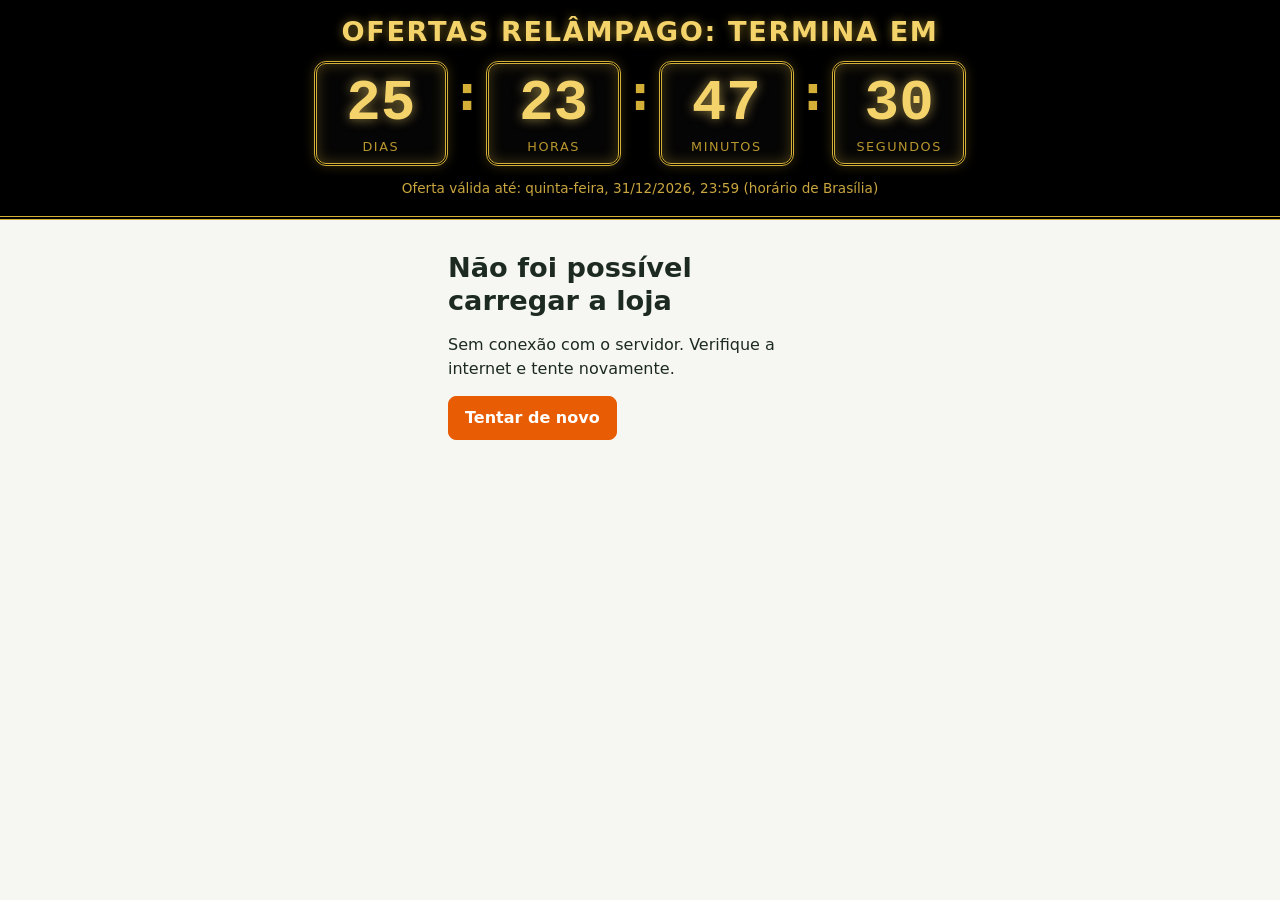
==== commit f1a40ddf: "Venda hibrida: ML, AliExpress e venda direta com Pix" ====
--- a/index.html
+++ b/index.html
@@ -33,6 +33,8 @@
   <script src="js/slots.js"></script>
   <script src="js/slots-extra.js"></script>
   <script src="js/contagem.js"></script>
+  <script src="js/qr.js"></script>
+  <script src="js/pedido.js"></script>
   <script src="js/loja.js"></script>
 </body>
 </html>
--- a/css/loja.css
+++ b/css/loja.css
@@ -82,3 +82,23 @@
 .foto-admin .thumb-prod { width: 7rem; height: 7rem; }
 .cartao textarea { min-height: 9rem; }
 .form-prod { max-width: 40rem; }
+
+/* venda direta: janela do pedido */
+.modal.modal-pedido { display: block; width: min(100%, 30rem); }
+.pedido-corpo { display: flex; flex-direction: column; gap: .8rem; min-width: 0; }
+.pedido-corpo h2 { font-size: 1.3rem; padding-right: 3.5rem; margin: 0; }
+.resumo-pedido { margin: 0; }
+.resumo-pedido-caixa { background: #f6f4ee; border-radius: 10px; padding: .6rem .8rem; }
+.resumo-pedido-caixa p { margin: 0; }
+.cronometro { font-size: 2.4rem; font-weight: 800; text-align: center; font-variant-numeric: tabular-nums; letter-spacing: .04em; color: var(--verde-esc); background: #eef8f1; border: 1px solid #9fd3b0; border-radius: 12px; padding: .6rem; }
+.pix-caixa { display: flex; flex-direction: column; gap: .6rem; align-items: stretch; text-align: center; }
+.pix-caixa p { margin: 0; }
+.qr-caixa { display: flex; justify-content: center; }
+.qr-caixa svg { max-width: 100%; height: auto; border: 1px solid var(--borda); border-radius: 10px; background: #fff; }
+.pix-codigo { width: 100%; font-family: monospace; font-size: .75rem; resize: none; }
+.botao-meu-pedido { background: transparent; border: 1px solid currentColor; border-radius: 8px; padding: .25rem .6rem; color: inherit; }
+.import-area { display: flex; flex-direction: column; gap: .5rem; }
+.avisos-import { margin: 0; padding-left: 1.1rem; font-size: .88rem; color: #8a5a00; }
+.pedido-adm .cron-adm { font-variant-numeric: tabular-nums; }
+.modal-pedido label.marcar { display: flex; flex-direction: row; align-items: flex-start; gap: .6rem; font-size: .9rem; font-weight: 400; line-height: 1.35; }
+.modal-pedido label.marcar input { flex: none; width: 1.2rem; height: 1.2rem; margin-top: .1rem; }
